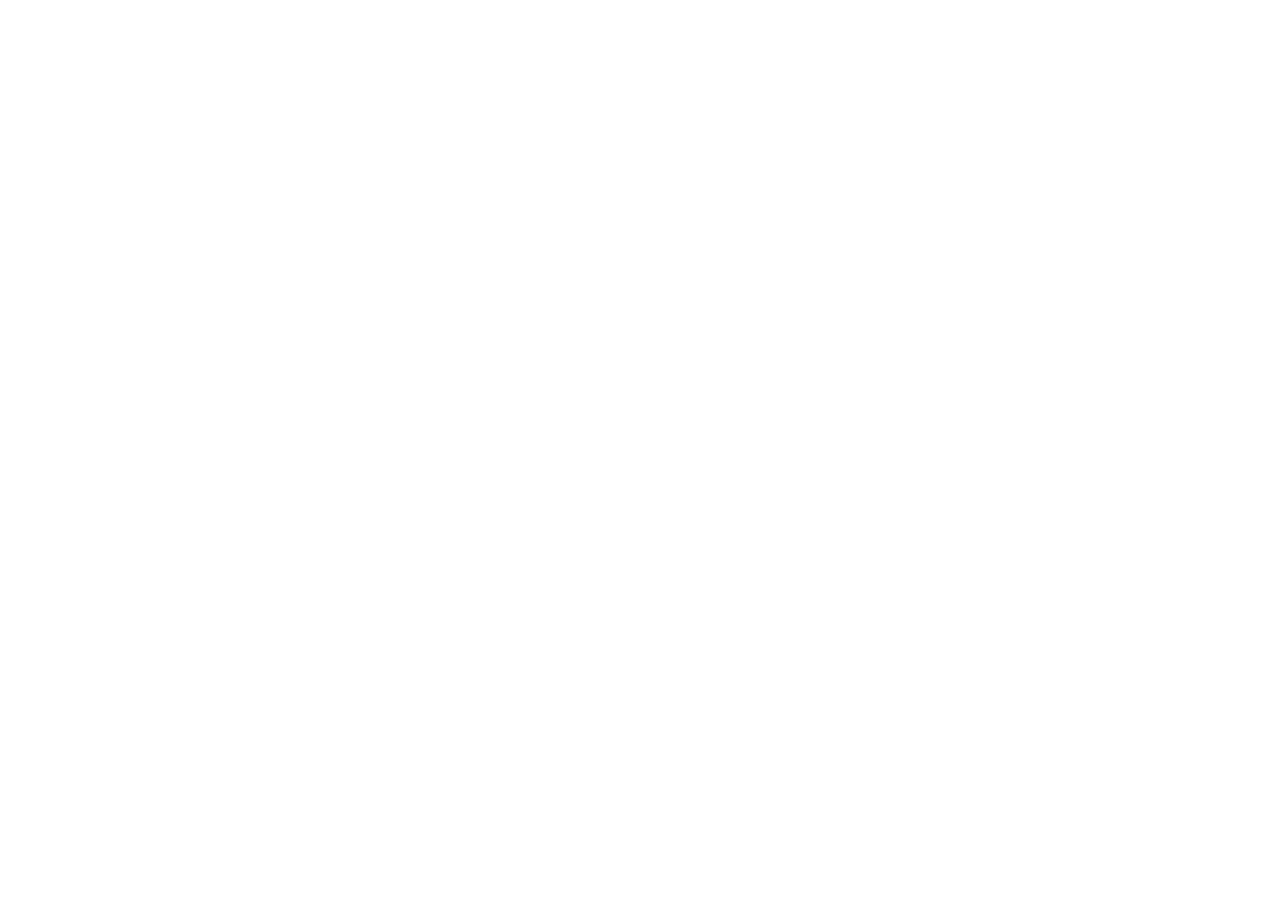
==== carreras.html @ bc3d2d46 "se creo las estructuras base de la paginas" ====
<!doctype html>
<html lang="en">
  <head>
    <meta charset="UTF-8" />
    <meta name="viewport" content="width=device-width, initial-scale=1.0" />
    <title>Document</title>
  </head>
  <link
    href="https://cdn.jsdelivr.net/npm/bootstrap@5.3.8/dist/css/bootstrap.min.css"
    rel="stylesheet"
    integrity="sha384-sRIl4kxILFvY47J16cr9ZwB07vP4J8+LH7qKQnuqkuIAvNWLzeN8tE5YBujZqJLB"
    crossorigin="anonymous"
  />
  <body>
    <script
      src="https://cdn.jsdelivr.net/npm/bootstrap@5.3.8/dist/js/bootstrap.bundle.min.js"
      integrity="sha384-FKyoEForCGlyvwx9Hj09JcYn3nv7wiPVlz7YYwJrWVcXK/BmnVDxM+D2scQbITxI"
      crossorigin="anonymous"
    ></script>
  </body>
</html>
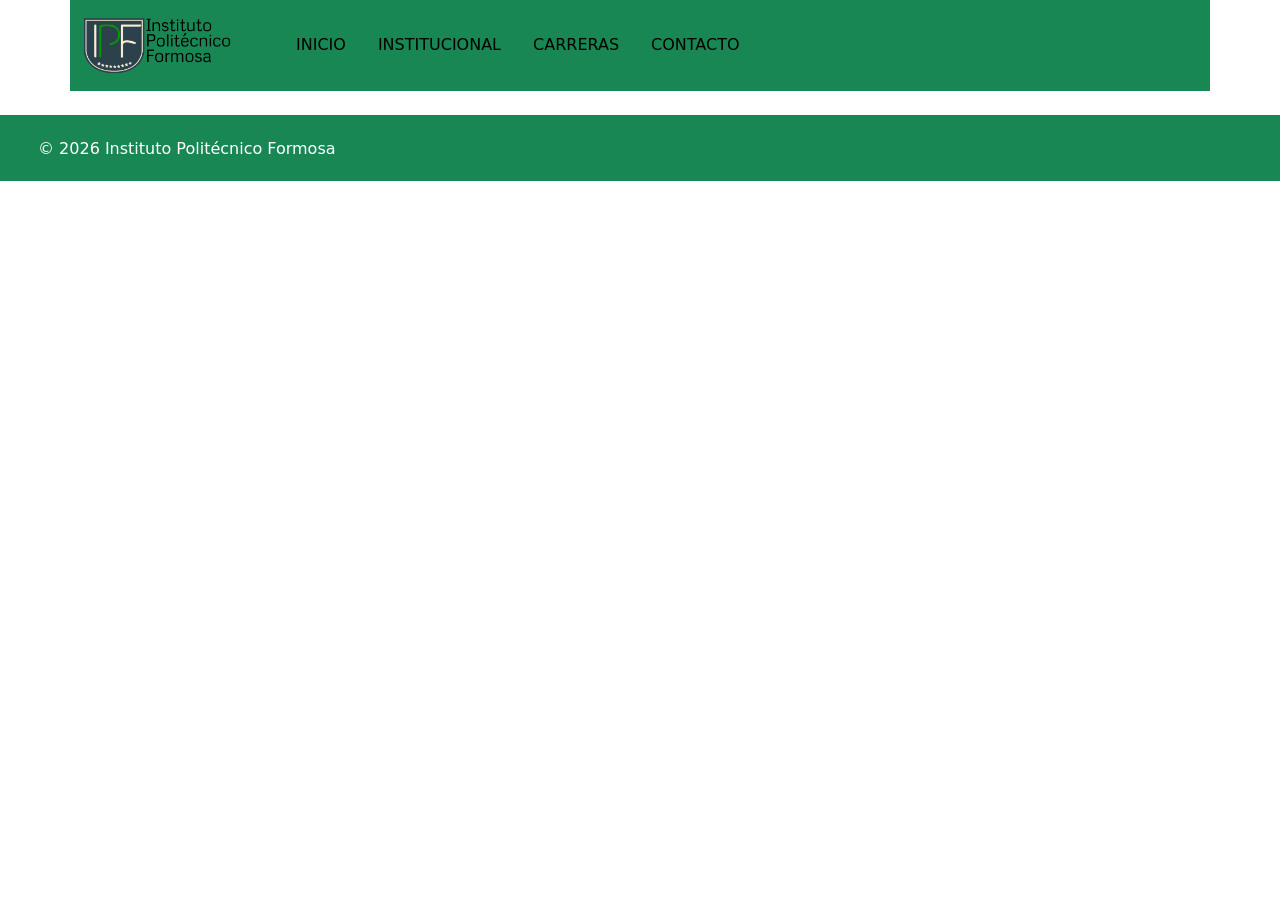
==== commit 25db5897: "se agrego la barra de navegacion y el footer" ====
--- a/carreras.html
+++ b/carreras.html
@@ -12,6 +12,81 @@
     crossorigin="anonymous"
   />
   <body>
+    <header
+      class="container d-flex align-items-center py-3 justify-content-start bg-success padding mb-4"
+    >
+      <a
+        href="index.html"
+        class="d-flex align-items-center me-5 link-body-emphasis text-decoration-none"
+      >
+        <img src="assets/img/logo.png" width="150" alt="logo IPF" />
+      </a>
+
+      <ul class="nav nav-pills">
+        <li class="nav-item">
+          <a
+            href="index.html"
+            class="nav-link text-black link"
+            aria-current="page"
+            >INICIO</a
+          >
+        </li>
+        <li class="nav-item">
+          <a href="institucional.html" class="nav-link text-black link"
+            >INSTITUCIONAL</a
+          >
+        </li>
+        <li class="nav-item">
+          <a href="carreras.html" class="nav-link text-black link">CARRERAS</a>
+        </li>
+        <li class="nav-item">
+          <a href="contacto.html" class="nav-link text-black link">CONTACTO</a>
+        </li>
+      </ul>
+    </header>
+    <footer
+      class="d-flex flex-wrap justify-content-between align-items-center py-3 my-4 border-top bg-success border-2 border-success"
+    >
+      <div class="col-md-4 d-flex align-items-center">
+        <a
+          href="/"
+          class="mb-3 me-2 mb-md-0 text-body-secondary text-decoration-none lh-1"
+          aria-label="Bootstrap"
+        >
+          <svg class="bi" width="30" height="24" aria-hidden="true">
+            <use xlink:href="#bootstrap"></use>
+          </svg>
+        </a>
+        <span class="mb-3 mb-md-0 text-white"
+          ><font style="vertical-align: inherit"
+            ><font style="vertical-align: inherit text-black bg-dark"
+              >© 2026 Instituto Politécnico Formosa</font
+            ></font
+          ></span
+        >
+      </div>
+      <ul
+        class="nav col-md-4 justify-content-end list-unstyled d-flex gap-2 p-3"
+      >
+        <li class="ms-3">
+          <a
+            class="text-white"
+            href="https://www.instagram.com/ipformosa?igsh=MWd4aDR1OHc0OWNweQ=="
+            aria-label="Instagram"
+          >
+            <i class="bi bi-instagram fs-3"></i>
+          </a>
+        </li>
+        <li class="ms-3">
+          <a
+            class="text-white"
+            href="https://www.facebook.com/IPFormosa"
+            aria-label="Facebook"
+            ><i class="bi bi-facebook fs-3"></i
+          ></a>
+        </li>
+      </ul>
+    </footer>
     <script
       src="https://cdn.jsdelivr.net/npm/bootstrap@5.3.8/dist/js/bootstrap.bundle.min.js"
       integrity="sha384-FKyoEForCGlyvwx9Hj09JcYn3nv7wiPVlz7YYwJrWVcXK/BmnVDxM+D2scQbITxI"
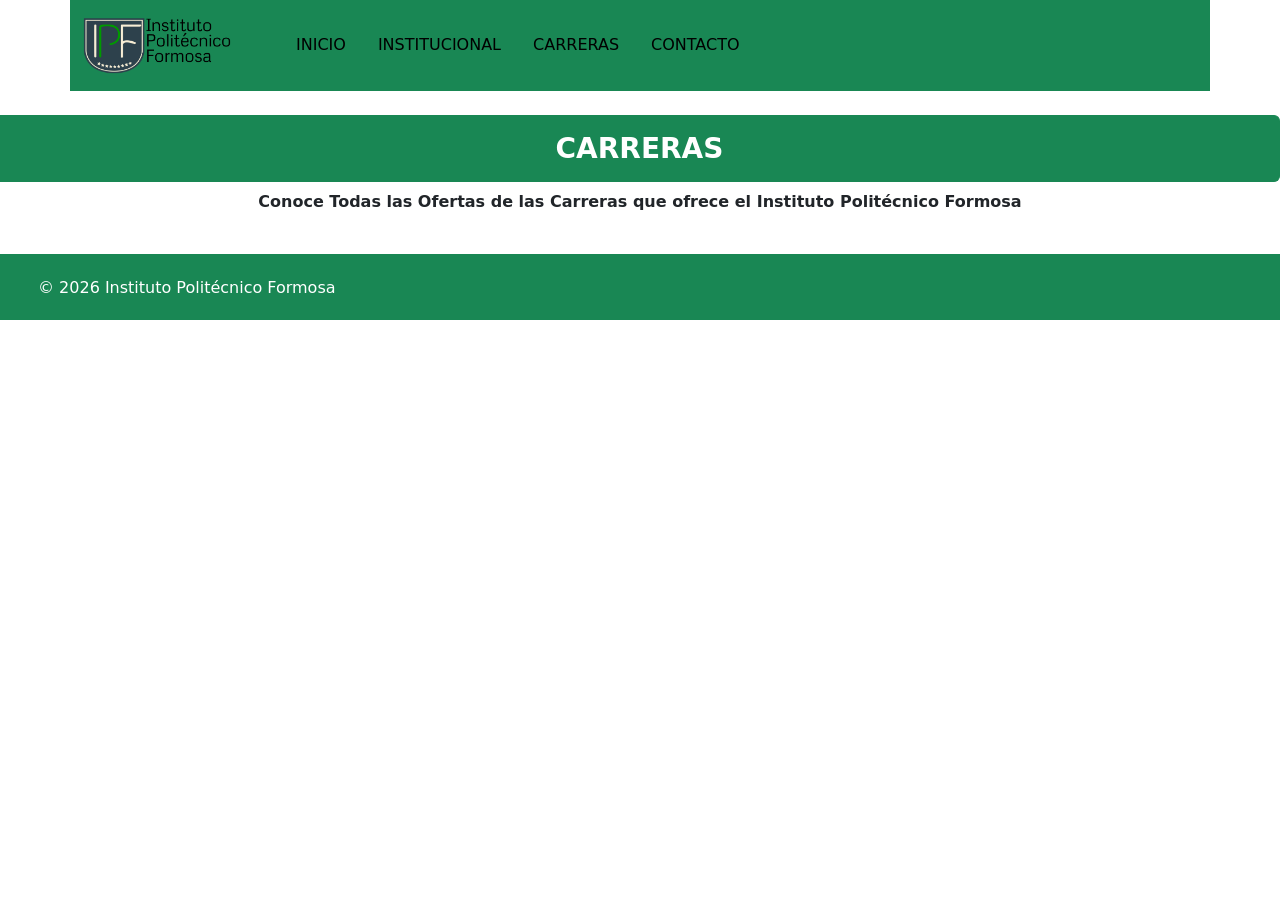
==== commit 7fdec356: "se habilito el css de la pagina y se habilito el hover el mismo hover de las otras paginas y tambien" ====
--- a/carreras.html
+++ b/carreras.html
@@ -11,6 +11,7 @@
     integrity="sha384-sRIl4kxILFvY47J16cr9ZwB07vP4J8+LH7qKQnuqkuIAvNWLzeN8tE5YBujZqJLB"
     crossorigin="anonymous"
   />
+  <link rel="stylesheet" href="assets/css/carreras.css" />
   <body>
     <header
       class="container d-flex align-items-center py-3 justify-content-start bg-success padding mb-4"
@@ -44,6 +45,15 @@
         </li>
       </ul>
     </header>
+    <h3
+      class="p-3 bg-success border border-success border-start-0 rounded-end text-center text-white fw-bold"
+    >
+      <span class="bannerfac-title">CARRERAS</span>
+    </h3>
+    <p class="fw-bolder text-center">
+      Conoce Todas las Ofertas de las Carreras que ofrece el Instituto
+      Politécnico Formosa
+    </p>
     <footer
       class="d-flex flex-wrap justify-content-between align-items-center py-3 my-4 border-top bg-success border-2 border-success"
     >
--- a/assets/css/carreras.css
+++ b/assets/css/carreras.css
@@ -0,0 +1,16 @@
+.link:hover{
+background-color: #0ea54d;
+  
+}
+html, body {
+  height: 100%;
+}
+
+body {
+  display: flex;
+  flex-direction: column;
+}
+
+footer {
+  margin-top: auto;
+}
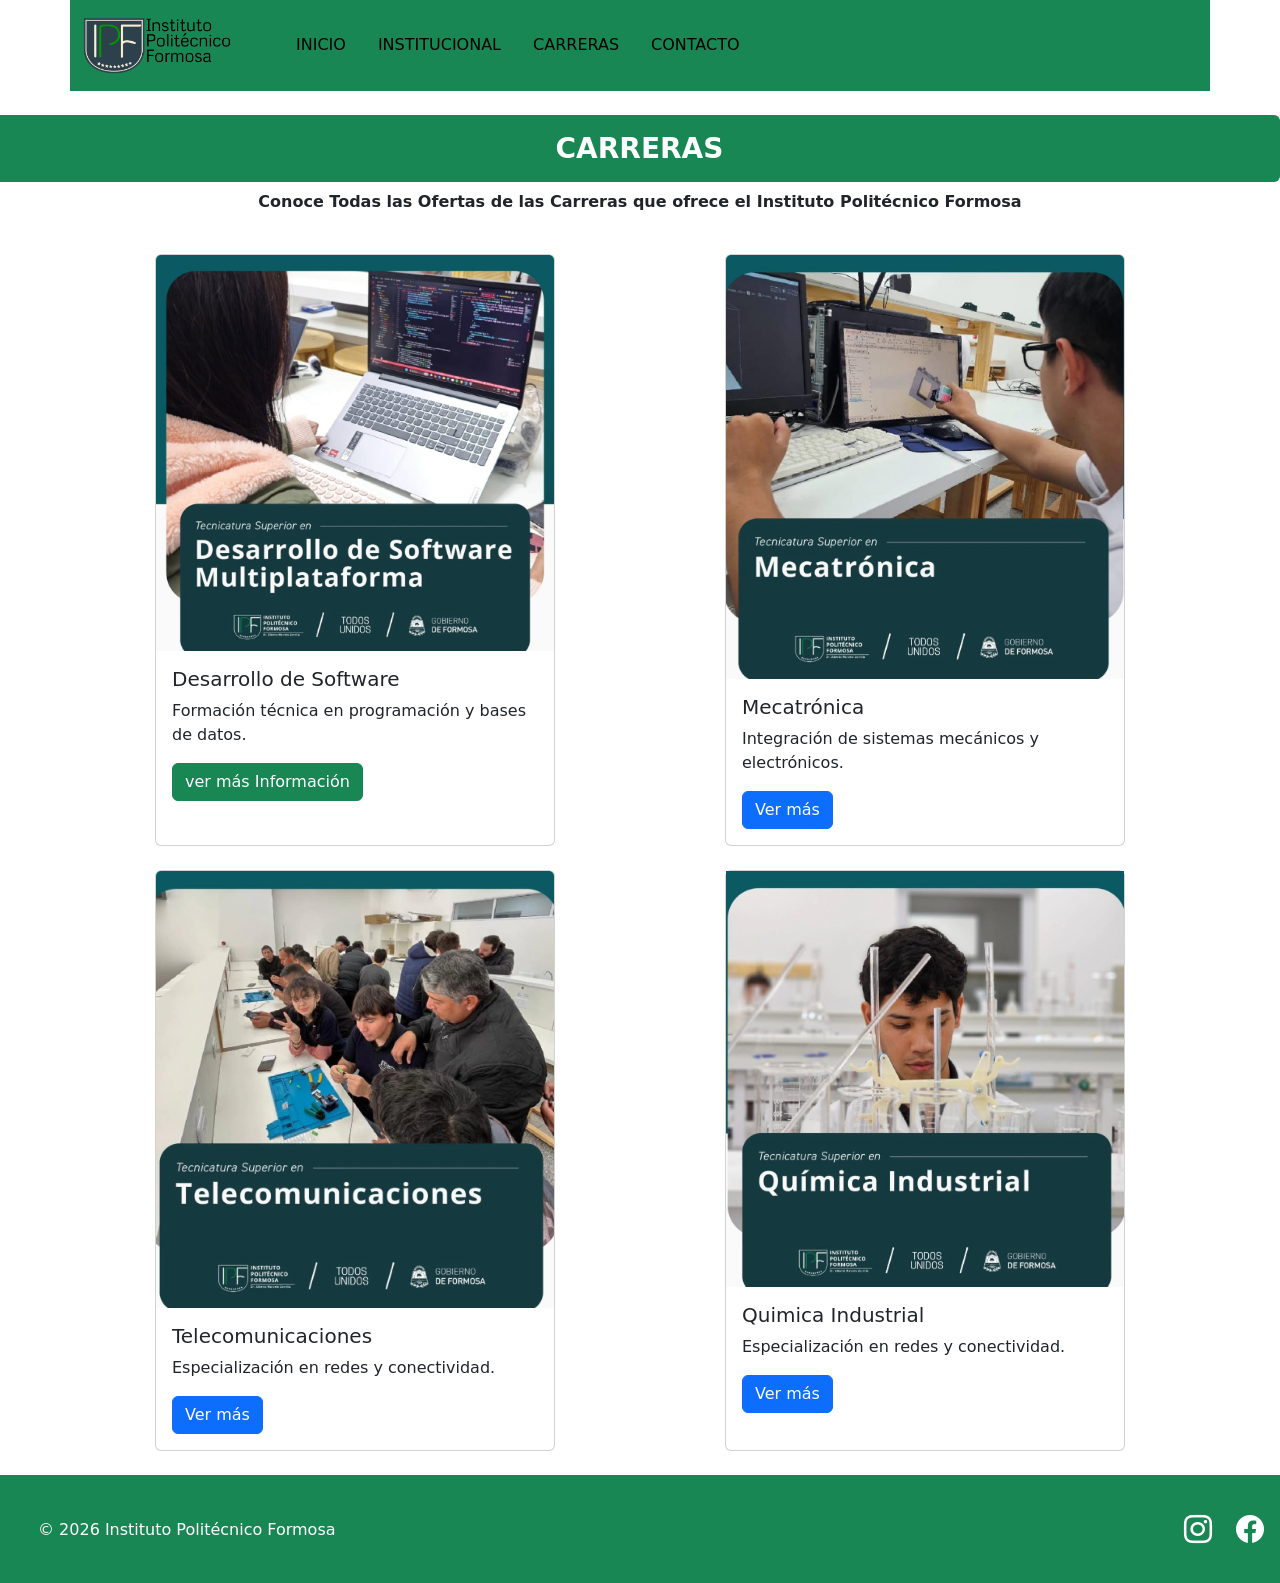
==== commit df6ce4c0: "se agrego el link de iconos, se puedo colacar imagenes de las carreras mediante cards" ====
--- a/carreras.html
+++ b/carreras.html
@@ -12,6 +12,10 @@
     crossorigin="anonymous"
   />
   <link rel="stylesheet" href="assets/css/carreras.css" />
+  <link
+    rel="stylesheet"
+    href="https://cdn.jsdelivr.net/npm/bootstrap-icons@1.13.1/font/bootstrap-icons.min.css"
+  />
   <body>
     <header
       class="container d-flex align-items-center py-3 justify-content-start bg-success padding mb-4"
@@ -54,6 +58,86 @@
       Conoce Todas las Ofertas de las Carreras que ofrece el Instituto
       Politécnico Formosa
     </p>
+    <div class="container mt-4">
+      <div class="row row-cols-1 row-cols-md-2 g-4 justify-content-center">
+        <!-- Primera Card: Desarrollo de Software -->
+        <div class="col">
+          <div class="card h-100 mx-auto" style="max-width: 25rem">
+            <img
+              src="assets/img/Desarrollo de Software.jpeg"
+              class="card-img-top"
+              alt="Software"
+            />
+            <div class="card-body">
+              <h5 class="card-title">Desarrollo de Software</h5>
+              <p class="card-text">
+                Formación técnica en programación y bases de datos.
+              </p>
+              <button
+                class="btn btn-success"
+                type="button"
+                data-bs-toggle="collapse"
+                data-bs-target="#infoSoftware"
+              >
+                ver más Información
+              </button>
+              <div class="collapse mt-3" id="infoSoftware">
+                <div class="card card-body border-light bg-light">
+                  Esta tecnicatura se enfoca en el diseño, desarrollo y
+                  mantenimiento de aplicaciones para diversas plataformas. Vas a
+                  aprender lenguajes como JavaScript, bases de datos SQL y
+                  herramientas de control de versiones.
+                </div>
+              </div>
+            </div>
+          </div>
+        </div>
+
+        <!-- Segunda Card: Mecatrónica (por ejemplo) -->
+        <div class="col">
+          <div class="card h-100 mx-auto" style="max-width: 25rem">
+            <img
+              src="assets/img/mecatronica-ipf.jpeg"
+              class="card-img-top"
+              alt="Mecatrónica"
+            />
+            <div class="card-body">
+              <h5 class="card-title">Mecatrónica</h5>
+              <p class="card-text">
+                Integración de sistemas mecánicos y electrónicos.
+              </p>
+              <a href="#" class="btn btn-primary">Ver más</a>
+            </div>
+          </div>
+        </div>
+
+        <!-- Tercera Card -->
+        <div class="col">
+          <div class="card h-100 mx-auto" style="max-width: 25rem">
+            <img
+              src="assets/img/telecomunicaciones-ipf.jpeg"
+              class="card-img-top"
+              alt="Telecom"
+            />
+            <div class="card-body">
+              <h5 class="card-title">Telecomunicaciones</h5>
+              <p class="card-text">Especialización en redes y conectividad.</p>
+              <a href="#" class="btn btn-primary">Ver más</a>
+            </div>
+          </div>
+        </div>
+        <div class="col">
+          <div class="card h-100 mx-auto" style="max-width: 25rem">
+            <img src="assets/img/qumica-industrial.jpeg" alt="" />
+            <div class="card-body">
+              <h5 class="card-title">Quimica Industrial</h5>
+              <p class="card-text">Especialización en redes y conectividad.</p>
+              <a href="#" class="btn btn-primary">Ver más</a>
+            </div>
+          </div>
+        </div>
+      </div>
+    </div>
     <footer
       class="d-flex flex-wrap justify-content-between align-items-center py-3 my-4 border-top bg-success border-2 border-success"
     >
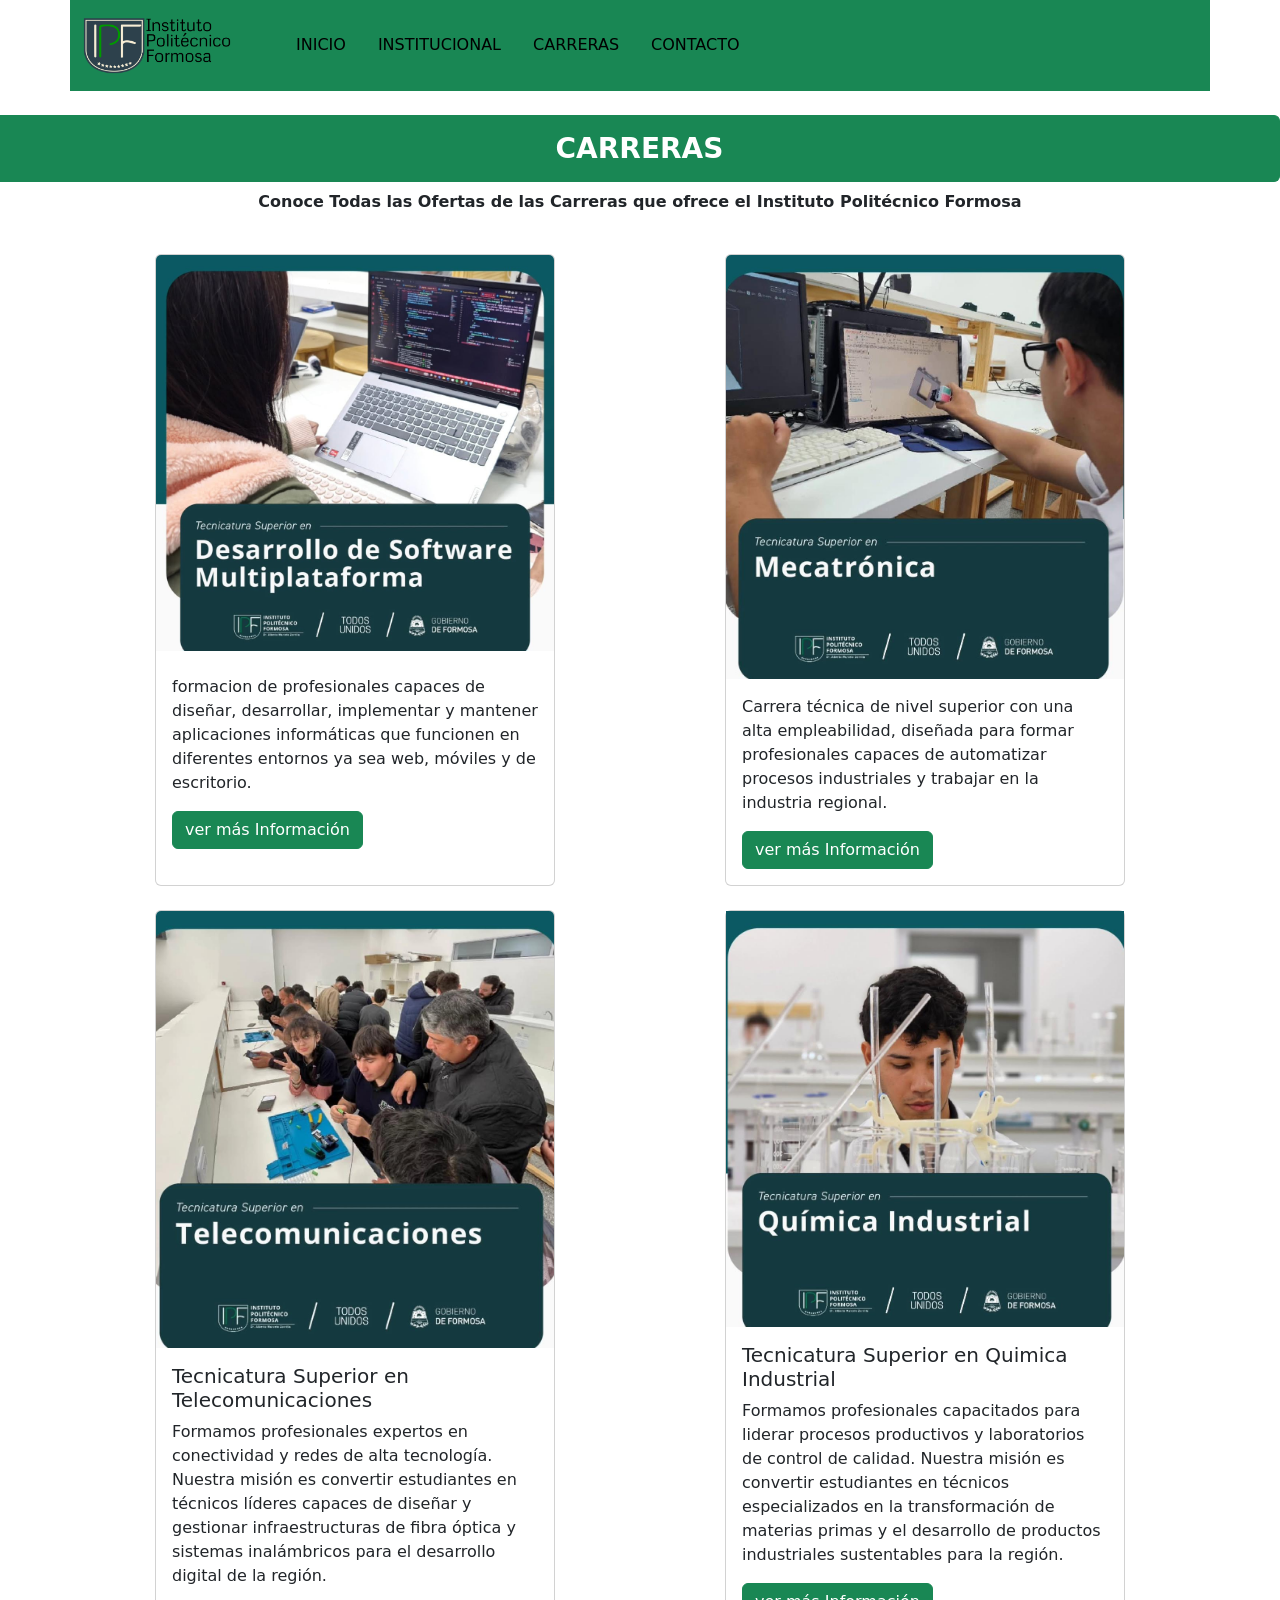
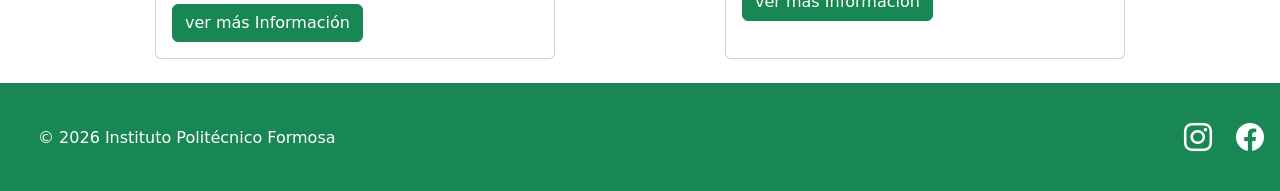
==== commit 931fd558: "se agrego en cada card informarcion de cada carrera con sus respectivos riquisitos y duracion de cad" ====
--- a/carreras.html
+++ b/carreras.html
@@ -69,9 +69,11 @@
               alt="Software"
             />
             <div class="card-body">
-              <h5 class="card-title">Desarrollo de Software</h5>
-              <p class="card-text">
-                Formación técnica en programación y bases de datos.
+              <h5 class="card-title"></h5>
+              <p class="card-text">
+                formacion de profesionales capaces de diseñar, desarrollar,
+                implementar y mantener aplicaciones informáticas que funcionen
+                en diferentes entornos ya sea web, móviles y de escritorio.
               </p>
               <button
                 class="btn btn-success"
@@ -83,10 +85,15 @@
               </button>
               <div class="collapse mt-3" id="infoSoftware">
                 <div class="card card-body border-light bg-light">
-                  Esta tecnicatura se enfoca en el diseño, desarrollo y
-                  mantenimiento de aplicaciones para diversas plataformas. Vas a
-                  aprender lenguajes como JavaScript, bases de datos SQL y
-                  herramientas de control de versiones.
+                  <ul>
+                    <li>
+                      <strong> Requisitos:</strong> Los aspirantes deben
+                      presentar el título secundario completo y aprobar el curso
+                      de nivelación que comienza de enero a febrero luego se
+                      definirá la fecha del examen de admisión.
+                    </li>
+                    <li><strong>Duración:</strong> Dura 2 años.</li>
+                  </ul>
                 </div>
               </div>
             </div>
@@ -102,11 +109,32 @@
               alt="Mecatrónica"
             />
             <div class="card-body">
-              <h5 class="card-title">Mecatrónica</h5>
-              <p class="card-text">
-                Integración de sistemas mecánicos y electrónicos.
-              </p>
-              <a href="#" class="btn btn-primary">Ver más</a>
+              <p class="card-text">
+                Carrera técnica de nivel superior con una alta empleabilidad,
+                diseñada para formar profesionales capaces de automatizar
+                procesos industriales y trabajar en la industria regional.
+              </p>
+              <button
+                class="btn btn-success"
+                type="button"
+                data-bs-toggle="collapse"
+                data-bs-target="#infoMecatronica"
+              >
+                ver más Información
+              </button>
+              <div class="collapse mt-3" id="infoMecatronica">
+                <div class="card card-body border-light bg-light">
+                  <ul>
+                    <li>
+                      <strong>Requisitos:</strong> Los aspirantes deben
+                      presentar el título secundario completo y aprobar el curso
+                      de nivelación que comienza de enero a febrero luego se
+                      definirá la fecha del examen de admisión.
+                    </li>
+                    <li><strong>Duración:</strong> 3 años.</li>
+                  </ul>
+                </div>
+              </div>
             </div>
           </div>
         </div>
@@ -120,9 +148,39 @@
               alt="Telecom"
             />
             <div class="card-body">
-              <h5 class="card-title">Telecomunicaciones</h5>
-              <p class="card-text">Especialización en redes y conectividad.</p>
-              <a href="#" class="btn btn-primary">Ver más</a>
+              <h5 class="card-title">
+                Tecnicatura Superior en Telecomunicaciones
+              </h5>
+              <p class="card-text">
+                Formamos profesionales expertos en conectividad y redes de alta
+                tecnología. Nuestra misión es convertir estudiantes en técnicos
+                líderes capaces de diseñar y gestionar infraestructuras de fibra
+                óptica y sistemas inalámbricos para el desarrollo digital de la
+                región.
+              </p>
+              <button
+                class="btn btn-success"
+                type="button"
+                data-bs-toggle="collapse"
+                data-bs-target="#infoTelecomunicaciones"
+              >
+                ver más Información
+              </button>
+              <div class="collapse mt-3" id="infoTelecomunicaciones">
+                <div class="card card-body border-light bg-light">
+                  <ul>
+                    <li>
+                      <strong>Riquisitos:</strong> Los ingresantes deben cursar
+                      una etapa introductoria (de 1 a 3 meses, según la carrera)
+                      en modalidad bimodal (virtual y presencial en el Instituto
+                      Pedagógico Provincial). Al finalizar el curso
+                      introductorio, se rinde un examen; quienes lo aprueban se
+                      inscriben oficialmente en la carrera.
+                    </li>
+                    <li><strong>Duración:</strong> Dura 2 años y medio.</li>
+                  </ul>
+                </div>
+              </div>
             </div>
           </div>
         </div>
@@ -130,9 +188,38 @@
           <div class="card h-100 mx-auto" style="max-width: 25rem">
             <img src="assets/img/qumica-industrial.jpeg" alt="" />
             <div class="card-body">
-              <h5 class="card-title">Quimica Industrial</h5>
-              <p class="card-text">Especialización en redes y conectividad.</p>
-              <a href="#" class="btn btn-primary">Ver más</a>
+              <h5 class="card-title">
+                Tecnicatura Superior en Quimica Industrial
+              </h5>
+              <p class="card-text">
+                Formamos profesionales capacitados para liderar procesos
+                productivos y laboratorios de control de calidad. Nuestra misión
+                es convertir estudiantes en técnicos especializados en la
+                transformación de materias primas y el desarrollo de productos
+                industriales sustentables para la región.
+              </p>
+              <button
+                class="btn btn-success"
+                type="button"
+                data-bs-toggle="collapse"
+                data-bs-target="#infoQuimicaIndustrial"
+              >
+                ver más Información
+              </button>
+              <div class="collapse mt-3" id="infoQuimicaIndustrial">
+                <div class="card card-body border-light bg-light">
+                  <ul>
+                    <li>
+                      <strong>Riquisitos:</strong> Los aspirantes deben cursar
+                      las materias introductorias en modalidad bimodal (virtual
+                      y presencial en el Instituto Pedagógico Provincial
+                      "Justicia Social"), con exámenes finales entre mayo y
+                      junio.
+                    </li>
+                    <li><strong>Duración</strong> Dura 3 años.</li>
+                  </ul>
+                </div>
+              </div>
             </div>
           </div>
         </div>
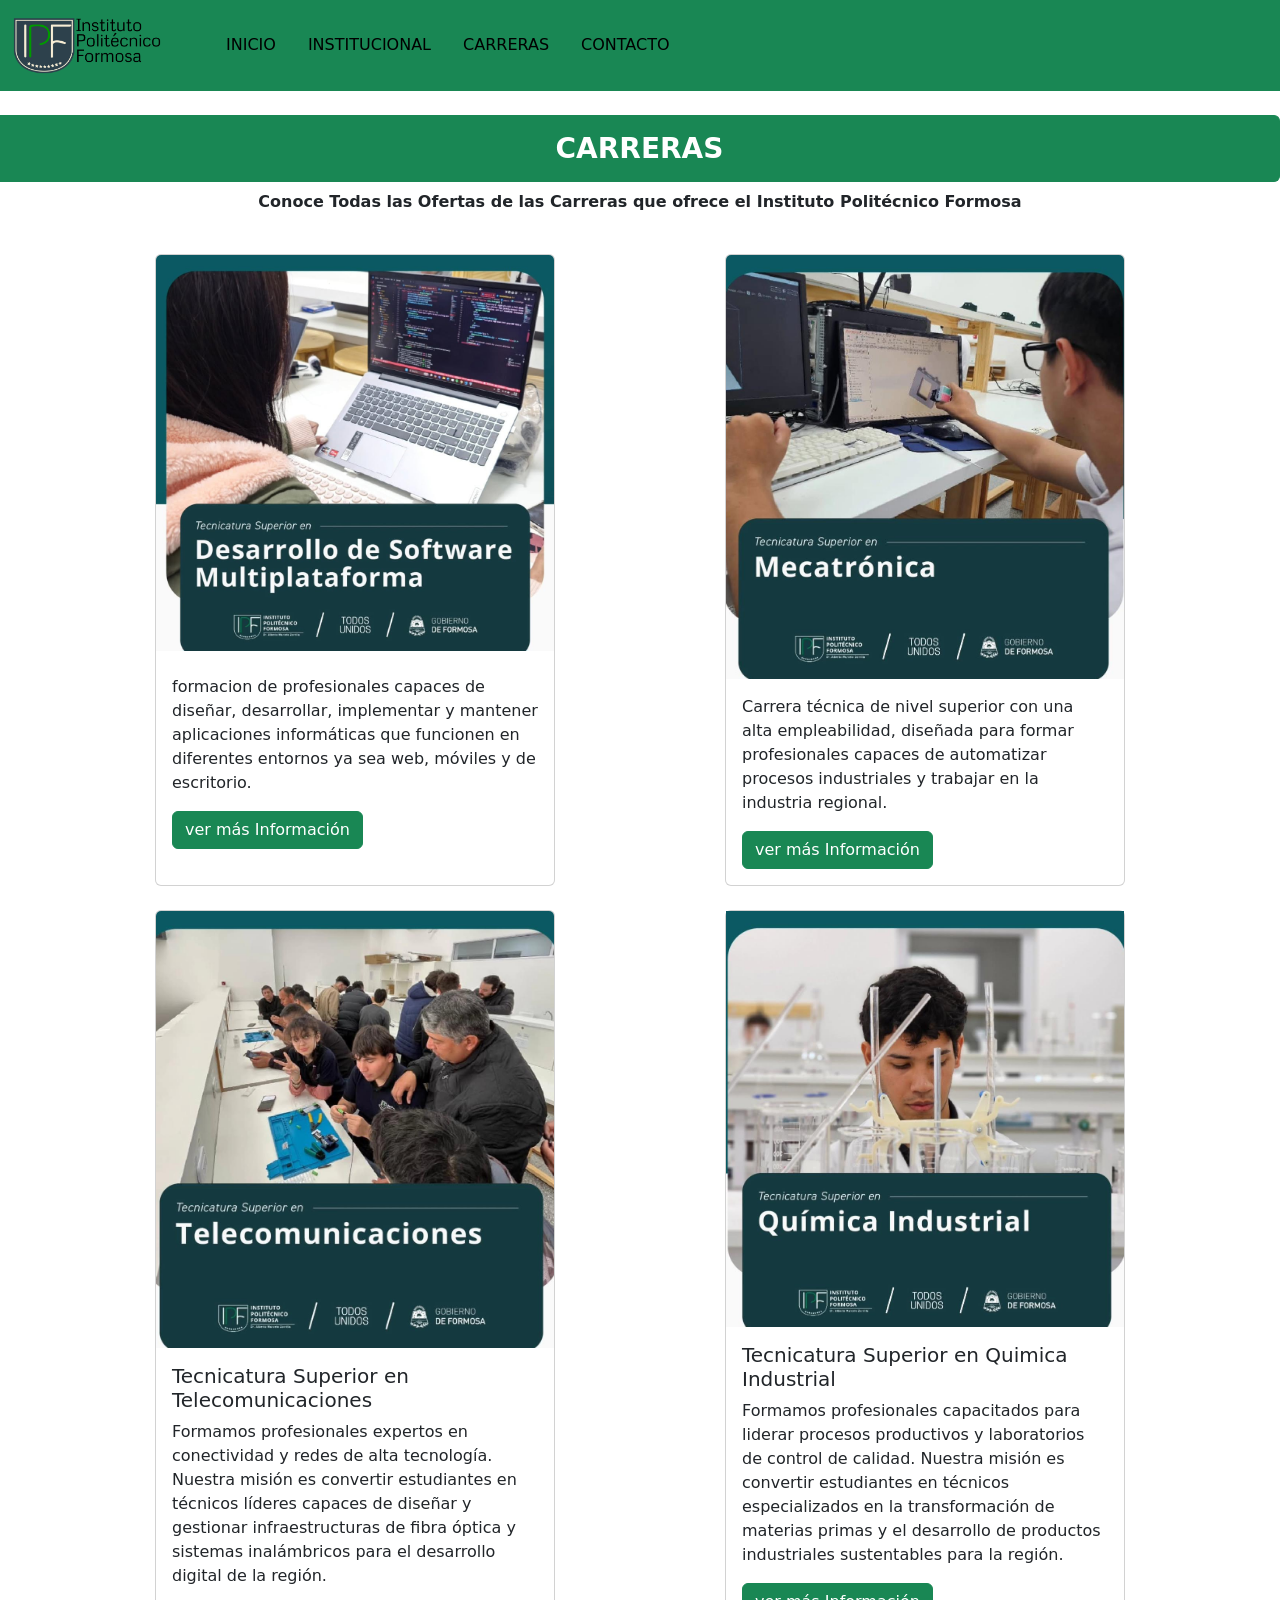
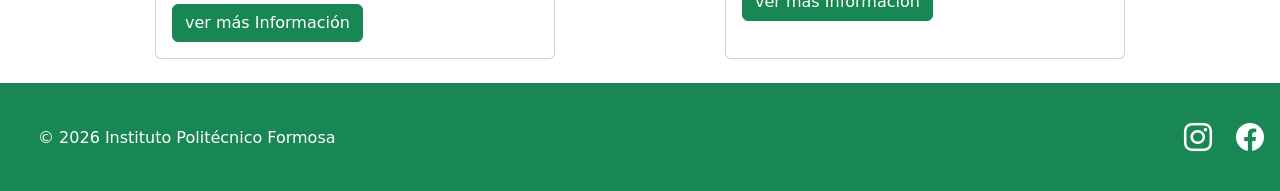
==== commit 4ad4d9ce: "se amplio mas la barra de navegacion" ====
--- a/carreras.html
+++ b/carreras.html
@@ -3,7 +3,7 @@
   <head>
     <meta charset="UTF-8" />
     <meta name="viewport" content="width=device-width, initial-scale=1.0" />
-    <title>Document</title>
+    <title>IPF-Carreras</title>
   </head>
   <link
     href="https://cdn.jsdelivr.net/npm/bootstrap@5.3.8/dist/css/bootstrap.min.css"
@@ -18,7 +18,7 @@
   />
   <body>
     <header
-      class="container d-flex align-items-center py-3 justify-content-start bg-success padding mb-4"
+      class="container-fluid d-flex align-items-center py-3 justify-content-start bg-success padding mb-4"
     >
       <a
         href="index.html"
@@ -94,6 +94,15 @@
                     </li>
                     <li><strong>Duración:</strong> Dura 2 años.</li>
                   </ul>
+                  <div class="d-grid">
+                    <a
+                      href="https://docs.google.com/forms/d/e/1FAIpQLSepUDepaHbwsa_Ksobv1uPIPVJJhhKwVL9r_vN2E9xtK3xFqQ/closedform"
+                      target="_blank"
+                      class="btn btn-outline-success fw-bold"
+                    >
+                      Inscribete ahora mismo
+                    </a>
+                  </div>
                 </div>
               </div>
             </div>
@@ -133,6 +142,15 @@
                     </li>
                     <li><strong>Duración:</strong> 3 años.</li>
                   </ul>
+                  <div class="d-grid">
+                    <a
+                      href="https://docs.google.com/forms/d/e/1FAIpQLSdZLcASfydiXlNX9QRlWVLsGLQuXyUp1AkqaHEhDTUmdleuIg/closedform"
+                      target="_blank"
+                      class="btn btn-outline-success fw-bold"
+                    >
+                      Inscribete ahora mismo
+                    </a>
+                  </div>
                 </div>
               </div>
             </div>
@@ -179,6 +197,15 @@
                     </li>
                     <li><strong>Duración:</strong> Dura 2 años y medio.</li>
                   </ul>
+                  <div class="d-grid">
+                    <a
+                      href="https://docs.google.com/forms/d/e/1FAIpQLSepUDepaHbwsa_Ksobv1uPIPVJJhhKwVL9r_vN2E9xtK3xFqQ/closedform"
+                      target="_blank"
+                      class="btn btn-outline-success fw-bold"
+                    >
+                      Inscribete ahora mismo
+                    </a>
+                  </div>
                 </div>
               </div>
             </div>
@@ -218,6 +245,15 @@
                     </li>
                     <li><strong>Duración</strong> Dura 3 años.</li>
                   </ul>
+                  <div class="d-grid">
+                    <a
+                      href="https://docs.google.com/forms/d/e/1FAIpQLScl1TpYwENSANHDGyHCNQCObjGorqetQQ_BQ5YZrGyz7telXA/closedform"
+                      target="_blank"
+                      class="btn btn-outline-success fw-bold"
+                    >
+                      Inscribete ahora mismo
+                    </a>
+                  </div>
                 </div>
               </div>
             </div>
